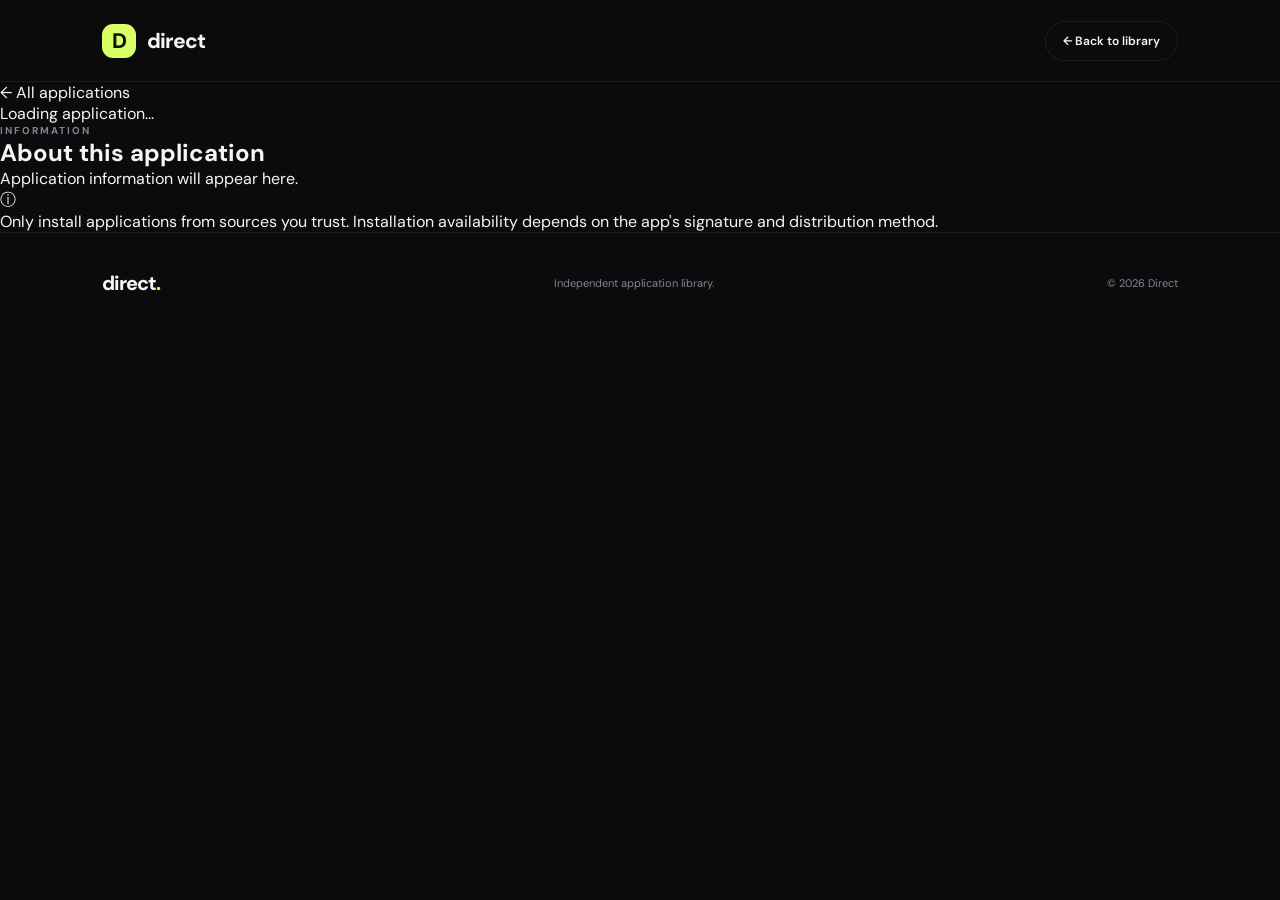
==== app.html @ f9c68a3d "Create app.html" ====
<!DOCTYPE html>
<html lang="en">
<head>
    <meta charset="UTF-8">
    <meta name="viewport" content="width=device-width, initial-scale=1.0">
    <meta name="theme-color" content="#0b0b0d">

    <title>Application — Direct</title>
    <meta name="description" content="Application details on Direct.">

    <link rel="stylesheet" href="style.css">
</head>
<body>

    <header class="navbar">
        <a href="./index.html" class="brand">
            <div class="brand-icon">D</div>
            <span>direct</span>
        </a>

        <a href="./index.html#apps" class="nav-button">
            ← Back to library
        </a>
    </header>

    <main class="app-detail-page">

        <a href="./index.html#apps" class="back-link">
            ← All applications
        </a>

        <section class="app-detail-card" id="appDetail">
            <div class="detail-loading">
                Loading application...
            </div>
        </section>

        <section class="detail-information">
            <div class="section-label">INFORMATION</div>
            <h2>About this application</h2>
            <p id="appLongDescription">
                Application information will appear here.
            </p>
        </section>

        <div class="detail-notice">
            <span class="notice-icon">ⓘ</span>
            <p>
                Only install applications from sources you trust.
                Installation availability depends on the app's
                signature and distribution method.
            </p>
        </div>

    </main>

    <footer>
        <a href="./index.html" class="footer-brand">direct<span>.</span></a>
        <p>Independent application library.</p>
        <span class="copyright">© 2026 Direct</span>
    </footer>

    <script src="app.js"></script>
</body>
</html>
---- style.css ----
@import url('https://fonts.googleapis.com/css2?family=DM+Sans:wght@400;500;600;700;800&display=swap');

:root {
    --bg: #0b0b0d;
    --surface: #121215;
    --surface-hover: #19191e;
    --border: rgba(255,255,255,0.075);
    --text: #f5f5f7;
    --muted: #85858e;
    --accent: #d8ff64;
    --radius: 22px;
}

* {
    margin: 0;
    padding: 0;
    box-sizing: border-box;
}

html {
    scroll-behavior: smooth;
}

body {
    background: var(--bg);
    color: var(--text);
    font-family: 'DM Sans', sans-serif;
    -webkit-font-smoothing: antialiased;
    overflow-x: hidden;
}

a {
    color: inherit;
    text-decoration: none;
}

button,
input {
    font: inherit;
}

/* NAVBAR */

.navbar {
    height: 82px;
    padding: 0 8%;
    display: flex;
    align-items: center;
    justify-content: space-between;
    border-bottom: 1px solid var(--border);
}

.brand {
    display: flex;
    align-items: center;
    gap: 11px;
    font-size: 21px;
    font-weight: 800;
    letter-spacing: -1px;
}

.brand-icon {
    width: 34px;
    height: 34px;
    background: var(--accent);
    color: #101010;
    border-radius: 11px;
    display: grid;
    place-items: center;
    font-size: 21px;
    font-weight: 800;
}

.nav-links {
    display: flex;
    gap: 36px;
    color: var(--muted);
    font-size: 13px;
}

.nav-links a,
.nav-button {
    transition: color .2s ease;
}

.nav-links a:hover {
    color: white;
}

.nav-button {
    font-size: 12px;
    font-weight: 600;
    border: 1px solid var(--border);
    border-radius: 30px;
    padding: 11px 17px;
}

.nav-button:hover {
    background: white;
    color: black;
}

.nav-button span {
    margin-left: 8px;
}

/* HERO */

.hero {
    position: relative;
    min-height: 570px;
    padding: 115px 12% 100px;
    overflow: hidden;
    border-bottom: 1px solid var(--border);
}

.hero-label,
.section-label,
.about-label {
    color: var(--muted);
    font-size: 10px;
    font-weight: 700;
    letter-spacing: 2px;
}

.hero-label {
    display: flex;
    align-items: center;
    gap: 9px;
}

.status-dot {
    width: 7px;
    height: 7px;
    background: var(--accent);
    border-radius: 50%;
    box-shadow: 0 0 13px rgba(216,255,100,.55);
}

.hero h1 {
    font-size: clamp(65px, 9vw, 112px);
    line-height: .98;
    letter-spacing: -8px;
    font-weight: 700;
    margin-top: 30px;
}

.hero h1 span {
    color: var(--accent);
}

.hero p {
    color: var(--muted);
    max-width: 390px;
    font-size: 15px;
    line-height: 1.8;
    margin-top: 27px;
}

.primary-button {
    display: inline-flex;
    align-items: center;
    gap: 35px;
    margin-top: 32px;
    background: var(--accent);
    color: #101010;
    padding: 15px 21px;
    border-radius: 12px;
    font-size: 13px;
    font-weight: 700;
    transition: transform .2s ease, box-shadow .2s ease;
}

.primary-button:hover {
    transform: translateY(-3px);
    box-shadow: 0 8px 30px rgba(216,255,100,.15);
}

.hero-decoration {
    position: absolute;
    right: 10%;
    top: 50%;
    transform: translateY(-50%) rotate(-12deg);
    font-size: clamp(220px, 35vw, 470px);
    font-weight: 800;
    letter-spacing: -35px;
    color: rgba(255,255,255,.018);
    pointer-events: none;
    user-select: none;
}

/* APP SECTION */

.apps-section {
    padding: 100px 12%;
}

.section-header {
    display: flex;
    justify-content: space-between;
    align-items: end;
}

.section-header h2 {
    font-size: 38px;
    letter-spacing: -2px;
    margin-top: 10px;
}

.app-count {
    color: var(--muted);
    font-size: 12px;
    padding-bottom: 7px;
}

.search-wrapper {
    display: flex;
    align-items: center;
    gap: 14px;
    margin-top: 35px;
    padding: 0 19px;
    height: 57px;
    border: 1px solid var(--border);
    background: var(--surface);
    border-radius: 14px;
    transition: border-color .2s ease;
}

.search-wrapper:focus-within {
    border-color: rgba(216,255,100,.5);
}

.search-icon {
    color: var(--muted);
    font-size: 27px;
}

.search-wrapper input {
    flex: 1;
    min-width: 0;
    height: 100%;
    outline: none;
    border: none;
    background: transparent;
    color: white;
    font-size: 13px;
}

.search-wrapper input::placeholder {
    color: #66666f;
}

.search-shortcut {
    color: #66666f;
    border: 1px solid var(--border);
    border-radius: 6px;
    padding: 4px 7px;
    font-size: 10px;
}

.category-list {
    display: flex;
    gap: 9px;
    margin: 26px 0 30px;
    flex-wrap: wrap;
}

.category {
    padding: 9px 16px;
    border: 1px solid var(--border);
    background: transparent;
    color: var(--muted);
    border-radius: 30px;
    font-size: 11px;
    cursor: pointer;
    transition: .2s ease;
}

.category:hover {
    color: white;
    border-color: rgba(255,255,255,.25);
}

.category.active {
    background: var(--accent);
    border-color: var(--accent);
    color: #101010;
    font-weight: 700;
}

/* APP CARDS */

.apps-grid {
    display: grid;
    grid-template-columns: repeat(3, minmax(0, 1fr));
    gap: 16px;
}

.app-card {
    min-width: 0;
    padding: 22px;
    background: var(--surface);
    border: 1px solid var(--border);
    border-radius: var(--radius);
    transition: transform .25s ease, background .25s ease, border-color .25s ease;
    animation: appear .45s ease both;
}

.app-card:hover {
    transform: translateY(-5px);
    background: var(--surface-hover);
    border-color: rgba(255,255,255,.15);
}

.app-card-top {
    display: flex;
    justify-content: space-between;
    align-items: start;
}

.app-icon {
    width: 58px;
    height: 58px;
    border-radius: 17px;
    object-fit: cover;
    background: #222;
}

.app-category {
    font-size: 9px;
    color: var(--muted);
    border: 1px solid var(--border);
    border-radius: 30px;
    padding: 6px 9px;
}

.app-card h3 {
    margin-top: 24px;
    font-size: 17px;
    letter-spacing: -.4px;
}

.app-description {
    margin-top: 8px;
    color: var(--muted);
    font-size: 11px;
    line-height: 1.7;
    min-height: 38px;
}

.app-card-bottom {
    display: flex;
    align-items: center;
    justify-content: space-between;
    margin-top: 22px;
    padding-top: 17px;
    border-top: 1px solid var(--border);
}

.app-version {
    color: var(--muted);
    font-size: 10px;
}

.app-link {
    font-size: 11px;
    font-weight: 700;
    color: var(--accent);
}

.app-link:hover {
    opacity: .7;
}

.loading,
.empty-state {
    grid-column: 1 / -1;
    color: var(--muted);
    text-align: center;
    padding: 55px 15px;
    font-size: 13px;
}

/* ABOUT */

.about-section {
    padding: 0 12% 100px;
}

.about-card {
    background: #121215;
    border: 1px solid var(--border);
    border-radius: 26px;
    padding: 55px;
}

.about-card h2 {
    font-size: clamp(35px, 5vw, 57px);
    letter-spacing: -3px;
    line-height: 1.1;
    margin-top: 24px;
}

.about-card p {
    color: var(--muted);
    max-width: 430px;
    font-size: 13px;
    line-height: 1.8;
    margin-top: 20px;
}

/* FOOTER */

footer {
    min-height: 100px;
    padding: 30px 8%;
    border-top: 1px solid var(--border);
    display: flex;
    justify-content: space-between;
    align-items: center;
    gap: 20px;
}

.footer-brand {
    font-size: 20px;
    font-weight: 800;
    letter-spacing: -1px;
}

.footer-brand span {
    color: var(--accent);
}

footer p,
.copyright {
    color: var(--muted);
    font-size: 11px;
}

/* ANIMATIONS */

@keyframes appear {
    from {
        opacity: 0;
        transform: translateY(12px);
    }

    to {
        opacity: 1;
        transform: translateY(0);
    }
}

/* RESPONSIVE */

@media (max-width: 900px) {
    .navbar {
        padding: 0 6%;
    }

    .hero {
        padding-left: 8%;
        padding-right: 8%;
    }

    .apps-section {
        padding-left: 8%;
        padding-right: 8%;
    }

    .about-section {
        padding-left: 8%;
        padding-right: 8%;
    } 
    .apps-grid {
        grid-template-columns: repeat(2, minmax(0, 1fr));
    }
}

@media (max-width: 600px) {
    .navbar {
        height: 70px;
        padding: 0 6%;
    }

    .nav-links {
        display: none;
    }

    .nav-button {
        font-size: 10px;
        padding: 10px 13px;
    }

    .hero {
        min-height: 490px;
        padding: 100px 7% 80px;
    }

    .hero h1 {
        font-size: clamp(60px, 15vw, 82px);
        letter-spacing: -5px;
    }

    .hero p {
        font-size: 13px;
    }

    .hero-decoration {
        right: -10%;
        top: 60%;
        font-size: 250px;
    }

    .apps-section {
        padding: 75px 6%;
    }

    .section-header h2 {
        font-size: 30px;
    }

    .apps-grid {
        grid-template-columns: 1fr;
        gap: 12px;
    }

    .app-card {
        padding: 20px;
    }

    .about-section {
        padding: 0 6% 75px;
    }

    .about-card {
        padding: 30px 24px;
    }

    .about-card h2 {
        letter-spacing: -2px;
    }

    footer {
        flex-wrap: wrap;
        padding: 25px 6%;
    }

    footer p {
        order: 3;
        width: 100%;
    }
}

@media (prefers-reduced-motion: reduce) {
    *,
    *::before,
    *::after {
        scroll-behavior: auto !important;
        animation-duration: .01ms !important;
        transition-duration: .01ms !important;
    }
}
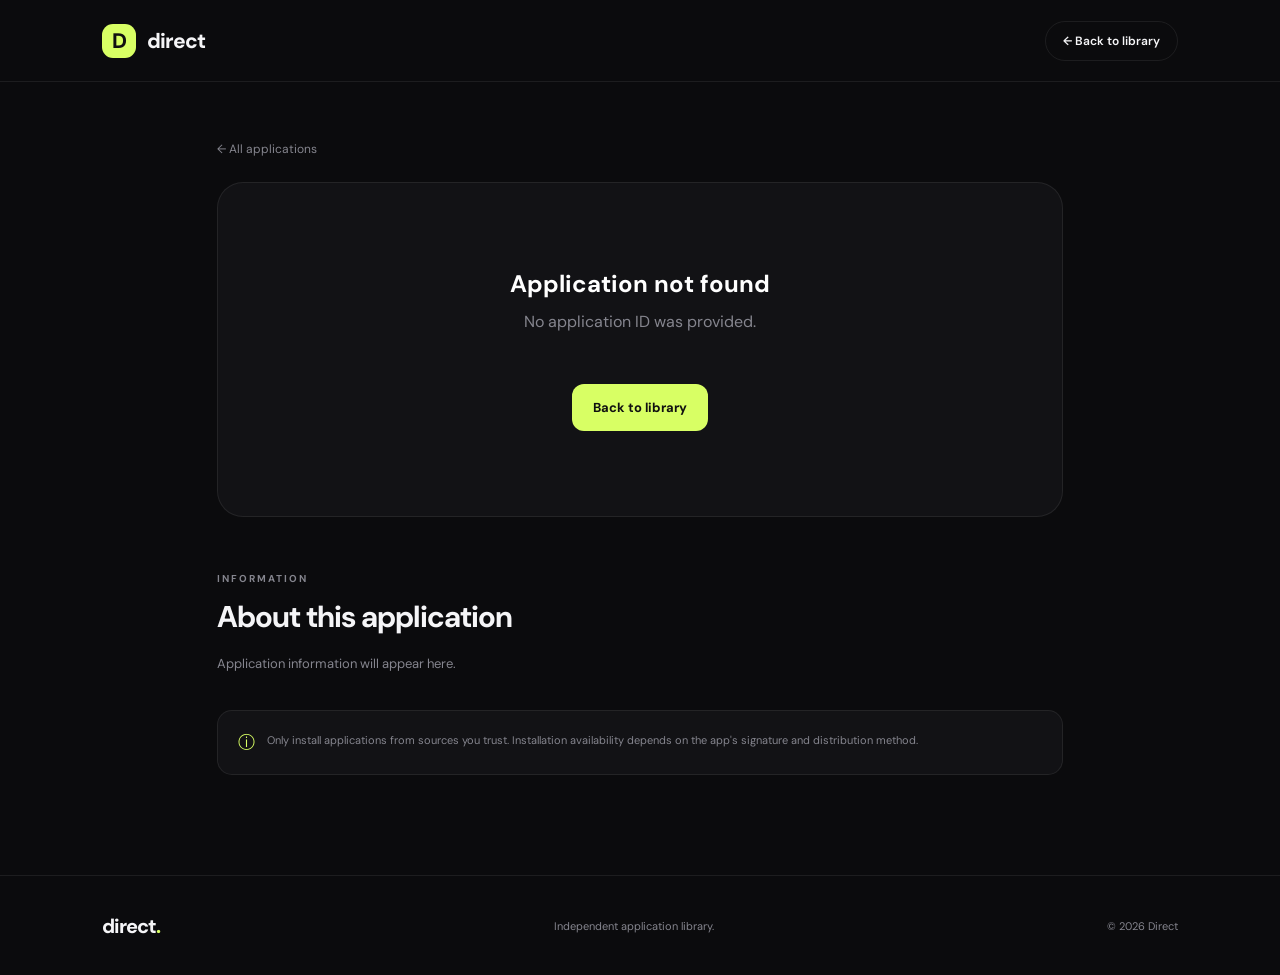
==== commit efe15391: "Add screenshots section and update script links Added a section for screenshots and linked gallery.j" ====
--- a/app.html
+++ b/app.html
@@ -60,6 +60,13 @@
         <span class="copyright">© 2026 Direct</span>
     </footer>
 
-    <script src="app.js"></script>
+    <section class="screenshots-section" id="screenshotsSection">
+    <h2>Screenshots</h2>
+    <div class="screenshots-gallery" id="screenshotsGallery"></div>
+</section>
+
+<script src="./gallery.js"></script>
+
+    <script src="./app.js"></script>
 </body>
 </html>
--- a/style.css
+++ b/style.css
@@ -561,3 +561,185 @@
         transition-duration: .01ms !important;
     }
 }
+
+/* APPLICATION DETAIL PAGE */
+
+.app-detail-page {
+    max-width: 1000px;
+    margin: 0 auto;
+    padding: 55px 6% 100px;
+}
+
+.back-link {
+    display: inline-block;
+    color: var(--muted);
+    font-size: 12px;
+    margin-bottom: 25px;
+    transition: color .2s ease;
+}
+
+.back-link:hover {
+    color: white;
+}
+
+.app-detail-card {
+    background: var(--surface);
+    border: 1px solid var(--border);
+    border-radius: 26px;
+    padding: 40px;
+}
+
+.detail-loading,
+.detail-error {
+    color: var(--muted);
+    text-align: center;
+    padding: 45px 15px;
+}
+
+.detail-error h2 {
+    color: white;
+    margin-bottom: 12px;
+}
+
+.detail-error p {
+    margin-bottom: 20px;
+}
+
+.detail-header {
+    display: flex;
+    align-items: center;
+    gap: 24px;
+}
+
+.detail-icon {
+    width: 100px;
+    height: 100px;
+    border-radius: 25px;
+    object-fit: cover;
+    background: #222;
+}
+
+.detail-title h1 {
+    font-size: 38px;
+    letter-spacing: -2px;
+    margin-top: 12px;
+}
+
+.detail-version {
+    color: var(--muted);
+    font-size: 12px;
+    margin-top: 7px;
+}
+
+.detail-description {
+    color: var(--muted);
+    font-size: 14px;
+    line-height: 1.8;
+    margin-top: 30px;
+    max-width: 650px;
+}
+
+.detail-actions {
+    margin-top: 30px;
+}
+
+.install-button {
+    border: none;
+    border-radius: 12px;
+    padding: 16px 24px;
+    background: var(--accent);
+    color: #101010;
+    font-size: 13px;
+    font-weight: 700;
+    cursor: pointer;
+    transition: transform .2s ease, opacity .2s ease;
+}
+
+.install-button:hover:not(:disabled) {
+    transform: translateY(-2px);
+}
+
+.install-button:disabled {
+    opacity: .4;
+    cursor: not-allowed;
+}
+
+.detail-metadata {
+    display: flex;
+    flex-wrap: wrap;
+    gap: 12px;
+    margin-top: 35px;
+    padding-top: 22px;
+    border-top: 1px solid var(--border);
+}
+
+.metadata-item {
+    color: var(--muted);
+    font-size: 11px;
+}
+
+.detail-information {
+    padding: 55px 0 35px;
+}
+
+.detail-information h2 {
+    font-size: 30px;
+    letter-spacing: -1px;
+    margin-top: 12px;
+}
+
+.detail-information p {
+    color: var(--muted);
+    font-size: 13px;
+    line-height: 1.8;
+    margin-top: 16px;
+}
+
+.detail-notice {
+    display: flex;
+    align-items: flex-start;
+    gap: 12px;
+    padding: 20px;
+    border: 1px solid var(--border);
+    border-radius: 15px;
+    background: var(--surface);
+}
+
+.notice-icon {
+    color: var(--accent);
+    font-size: 17px;
+}
+
+.detail-notice p {
+    color: var(--muted);
+    font-size: 11px;
+    line-height: 1.7;
+}
+
+@media (max-width: 600px) {
+    .app-detail-page {
+        padding-top: 35px;
+    }
+
+    .app-detail-card {
+        padding: 25px 20px;
+    }
+
+    .detail-header {
+        gap: 17px;
+    }
+
+    .detail-icon {
+        width: 75px;
+        height: 75px;
+        border-radius: 19px;
+    }
+
+    .detail-title h1 {
+        font-size: 27px;
+    }
+
+    .install-button {
+        width: 100%;
+    }
+}
